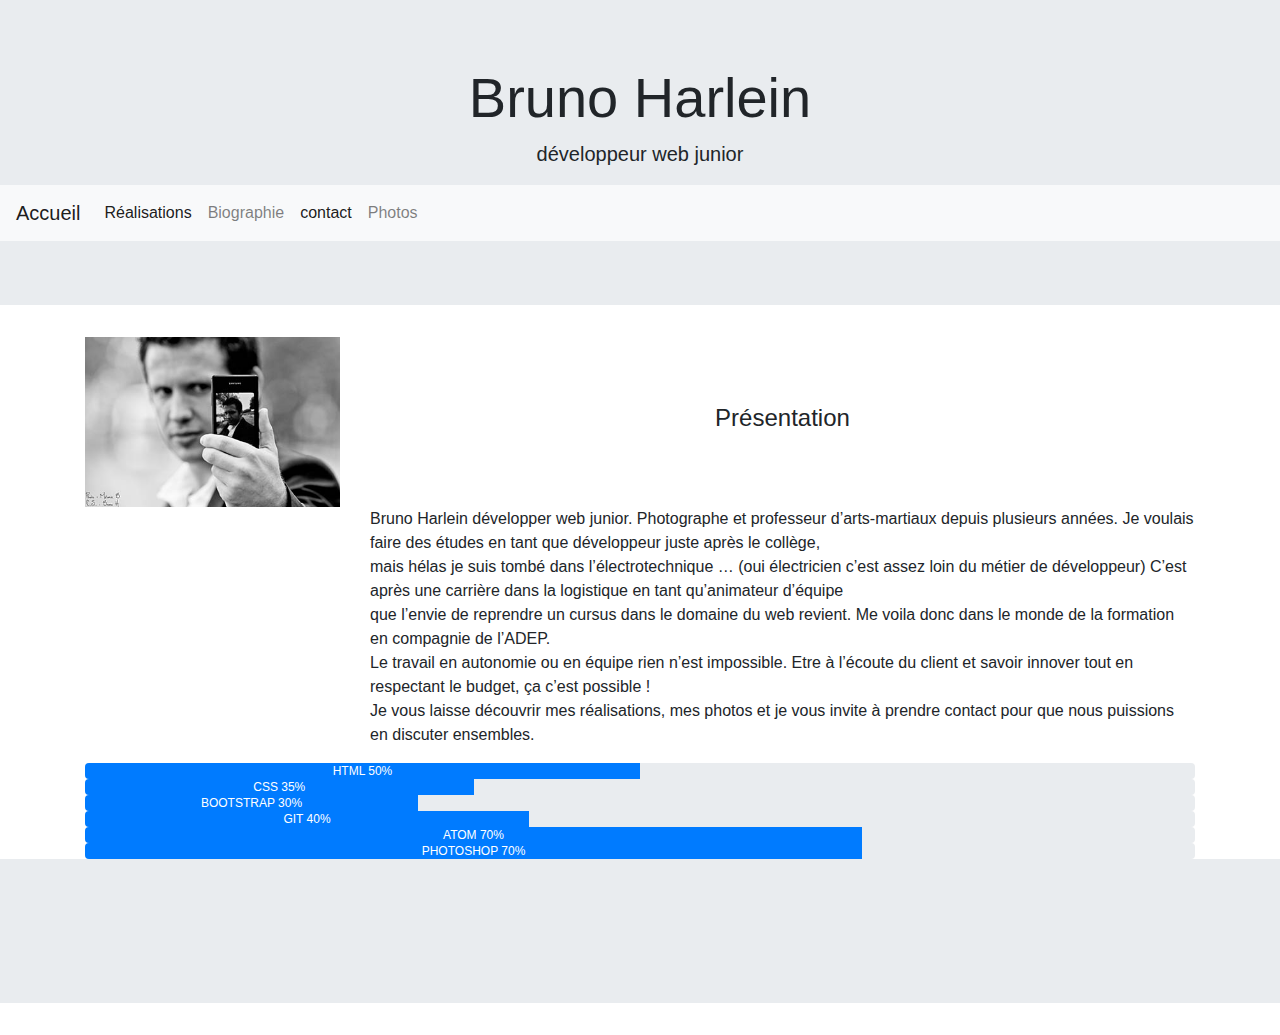
==== bio.html @ f21457df "bio.html" ====
<!doctype html>
<html class="no-js" lang="fr">

<head>
  <meta charset="utf-8">
  <meta http-equiv="x-ua-compatible" content="ie=edge">
  <title>Bruno portefolio</title>
  <meta name="description" content="portefolio">
  <meta name="viewport" content="width=device-width, initial-scale=1, shrink-to-fit=no">

  <link rel="manifest" href="site.webmanifest">
  <link rel="apple-touch-icon" href="icon.png">
  <!-- Place favicon.ico in the root directory -->

  <link rel="stylesheet" href="https://use.fontawesome.com/releases/v5.1.0/css/all.css" integrity="sha384-lKuwvrZot6UHsBSfcMvOkWwlCMgc0TaWr+30HWe3a4ltaBwTZhyTEggF5tJv8tbt" crossorigin="anonymous">
  <link rel="stylesheet" href="https://maxcdn.bootstrapcdn.com/bootstrap/4.0.0/css/bootstrap.min.css" integrity="sha384-Gn5384xqQ1aoWXA+058RXPxPg6fy4IWvTNh0E263XmFcJlSAwiGgFAW/dAiS6JXm" crossorigin="anonymous">
  <link rel="stylesheet" href="css/normalize.css">
  <link rel="stylesheet" href="css/main.css">
</head>

<body>
  <!-- start header -->
  <header class="jumbotron jumbotron-fluid">
   <div class="container">
    <h2 class="display-4 text-center">Bruno Harlein</h2>
    <p class="lead text-center">développeur web junior</p>
   </div>
   <!-- start nav -->
   <nav class="navbar navbar-expand-sm navbar-light bg-light">
    <a class="navbar-brand" href="index.html">Accueil</a>
     <button class="navbar-toggler" type="button" data-toggle="collapse" data-target="#navbarSupportedContent" aria-controls="navbarSupportedContent" aria-expanded="false" aria-label="Toggle navigation">
      <span class="navbar-toggler-icon"></span>
     </button>

    <div class="collapse navbar-collapse" id="navbarSupportedContent">
     <ul class="navbar-nav mr-auto">
      <li class="nav-item active">
       <a class="nav-link" href="portefolio.html">Réalisations<span class="sr-only">(current)</span></a>
      </li>
      <li class="nav-item">
       <a class="nav-link" href="bio.html">Biographie</a>
      </li>
      <li class="nav-item active">
       <a class="nav-link" href="contact.html">contact</a>
      </li>
      <li class="nav-item">
       <a class="nav-link" href="photos.html">Photos</a>
      </li>
     </ul>
    </div>
   </nav>
   <!-- end nav -->
  </header>
  <!-- end header -->
  <main>
   <article>
    <div class="container">
     <div class="row">
      <div class="col-3">
       <img class="img" src="img/bio.jpg" alt="l'auteur">
      </div>
     <div class="col-9 text-center m-auto">
      <h4>Présentation</h4>
     </div>
    </div>
    <div class="row d-flex justify-content-end">
     <div class="col-9">
      <p>Bruno Harlein développer web junior. Photographe et professeur d’arts-martiaux depuis plusieurs années. Je voulais faire des études en tant que développeur juste après le collège,<br>
         mais hélas je suis tombé dans l’électrotechnique … (oui électricien c’est assez loin du métier de  développeur) C’est après une carrière dans la logistique en tant qu’animateur d’équipe<br>
         que l’envie de reprendre un cursus dans le domaine du web revient. Me voila donc dans le monde de la formation en compagnie de l’ADEP.<br>
         Le travail en autonomie ou en équipe rien n’est impossible. Etre à l’écoute du client et savoir innover tout en respectant le budget, ça c’est possible !<br>
         Je vous laisse découvrir mes réalisations, mes photos et je vous invite à prendre contact pour que nous puissions en discuter ensembles. </p>
     </div>
    </div>

    <div class="row">
     <div class="col-12">
      <div class="progress">
       <div class="progress-bar" role="progressbar" style="width: 50%;" aria-valuenow="50" aria-valuemin="0" aria-valuemax="100">HTML 50%</div>
      </div>
      <div class="progress">
       <div class="progress-bar" role="progressbar" style="width: 35%;" aria-valuenow="35" aria-valuemin="0" aria-valuemax="100">CSS 35%</div>
      </div>
      <div class="progress">
       <div class="progress-bar" role="progressbar" style="width: 30%;" aria-valuenow="30" aria-valuemin="0" aria-valuemax="100">BOOTSTRAP 30%</div>
      </div>
      <div class="progress">
       <div class="progress-bar" role="progressbar" style="width: 40%;" aria-valuenow="40" aria-valuemin="0" aria-valuemax="100">GIT 40%</div>
      </div>
      <div class="progress">
       <div class="progress-bar" role="progressbar" style="width: 70%;" aria-valuenow="70" aria-valuemin="0" aria-valuemax="100">ATOM 70%</div>
      </div>
      <div class="progress">
       <div class="progress-bar" role="progressbar" style="width: 70%;" aria-valuenow="70" aria-valuemin="0" aria-valuemax="100">PHOTOSHOP 70%</div>
      </div>
     </div>
    </div>
   </article>
  </main>



  <!-- start footer -->
  <footer class="jumbotron jumbotron-fluid">
   <div class="container">
    <ul class="nav justify-content-center">
     <li class="nav-item">
      <a class="nav-link" href="https://twitter.com/HarleinB"><i class="fab fa-twitter fa-2x"></i></a>
     </li>
     <li class="nav-item">
      <a class="nav-link" href="https://www.linkedin.com/in/harlein-bruno-76012635/"><i class="fab fa-linkedin-in fa-2x"></i></a>
     </li>
     <li class="nav-item">
      <a class="nav-link" href="https://github.com/brunoharlein"><i class="fab fa-github fa-2x"></i></a>
     </li>
     <li class="nav-item">
       <a class="nav-link" href="https://500px.com/brunoharlein"><i class="fab fa-500px fa-2x"></i></a>
     </li>
    </ul>
   </div>
  </footer>
     <!-- end footer -->





     <!--[if lte IE 9]>
       <p class="browserupgrade">You are using an <strong>outdated</strong> browser. Please <a href="https://browsehappy.com/">upgrade your browser</a> to improve your experience and security.</p>
     <![endif]-->

     <!-- Add your site or application content here -->

     <script src="js/vendor/modernizr-3.6.0.min.js"></script>
     <!-- booststrap -->
     <script src="https://code.jquery.com/jquery-3.2.1.slim.min.js" integrity="sha384-KJ3o2DKtIkvYIK3UENzmM7KCkRr/rE9/Qpg6aAZGJwFDMVNA/GpGFF93hXpG5KkN" crossorigin="anonymous"></script>
     <script src="https://cdnjs.cloudflare.com/ajax/libs/popper.js/1.12.9/umd/popper.min.js" integrity="sha384-ApNbgh9B+Y1QKtv3Rn7W3mgPxhU9K/ScQsAP7hUibX39j7fakFPskvXusvfa0b4Q" crossorigin="anonymous"></script>
     <script src="https://maxcdn.bootstrapcdn.com/bootstrap/4.0.0/js/bootstrap.min.js" integrity="sha384-JZR6Spejh4U02d8jOt6vLEHfe/JQGiRRSQQxSfFWpi1MquVdAyjUar5+76PVCmYl" crossorigin="anonymous"></script>
     <!-- booststrap end -->
     <script src="js/plugins.js"></script>
     <script src="js/main.js"></script>

     <!-- Google Analytics: change UA-XXXXX-Y to be your site's ID. -->
     <script>
       window.ga = function () { ga.q.push(arguments) }; ga.q = []; ga.l = +new Date;
       ga('create', 'UA-XXXXX-Y', 'auto'); ga('send', 'pageview')
     </script>
     <script src="https://www.google-analytics.com/analytics.js" async defer></script>
   </body>

   </html>
---- css/main.css ----
/*! HTML5 Boilerplate v6.1.0 | MIT License | https://html5boilerplate.com/ */

/*
 * What follows is the result of much research on cross-browser styling.
 * Credit left inline and big thanks to Nicolas Gallagher, Jonathan Neal,
 * Kroc Camen, and the H5BP dev community and team.
 */

/* ==========================================================================
   Base styles: opinionated defaults
   ========================================================================== */

html {
    color: #222;
    font-size: 1em;
    line-height: 1.4;
}

/*
 * Remove text-shadow in selection highlight:
 * https://twitter.com/miketaylr/status/12228805301
 *
 * Vendor-prefixed and regular ::selection selectors cannot be combined:
 * https://stackoverflow.com/a/16982510/7133471
 *
 * Customize the background color to match your design.
 */

::-moz-selection {
    background: #b3d4fc;
    text-shadow: none;
}

::selection {
    background: #b3d4fc;
    text-shadow: none;
}

/*
 * A better looking default horizontal rule
 */

hr {
    display: block;
    height: 1px;
    border: 0;
    border-top: 1px solid #ccc;
    margin: 1em 0;
    padding: 0;
}

/*
 * Remove the gap between audio, canvas, iframes,
 * images, videos and the bottom of their containers:
 * https://github.com/h5bp/html5-boilerplate/issues/440
 */

audio,
canvas,
iframe,
img,
svg,
video {
    vertical-align: middle;
}

/*
 * Remove default fieldset styles.
 */

fieldset {
    border: 0;
    margin: 0;
    padding: 0;
}

/*
 * Allow only vertical resizing of textareas.
 */

textarea {
    resize: vertical;
}

/* ==========================================================================
   Browser Upgrade Prompt
   ========================================================================== */

.browserupgrade {
    margin: 0.2em 0;
    background: #ccc;
    color: #000;
    padding: 0.2em 0;
}

/* ==========================================================================
   Author's custom styles
   ========================================================================== */
/*Start global Classes*/

/* 100% width picture */
.img
{
  width: 100%
}








/* ==========================================================================
   Helper classes
   ========================================================================== */

/*
 * Hide visually and from screen readers
 */

.hidden {
    display: none !important;
}

/*
 * Hide only visually, but have it available for screen readers:
 * https://snook.ca/archives/html_and_css/hiding-content-for-accessibility
 *
 * 1. For long content, line feeds are not interpreted as spaces and small width
 *    causes content to wrap 1 word per line:
 *    https://medium.com/@jessebeach/beware-smushed-off-screen-accessible-text-5952a4c2cbfe
 */

.visuallyhidden {
    border: 0;
    clip: rect(0 0 0 0);
    height: 1px;
    margin: -1px;
    overflow: hidden;
    padding: 0;
    position: absolute;
    width: 1px;
    white-space: nowrap; /* 1 */
}

/*
 * Extends the .visuallyhidden class to allow the element
 * to be focusable when navigated to via the keyboard:
 * https://www.drupal.org/node/897638
 */

.visuallyhidden.focusable:active,
.visuallyhidden.focusable:focus {
    clip: auto;
    height: auto;
    margin: 0;
    overflow: visible;
    position: static;
    width: auto;
    white-space: inherit;
}

/*
 * Hide visually and from screen readers, but maintain layout
 */

.invisible {
    visibility: hidden;
}

/*
 * Clearfix: contain floats
 *
 * For modern browsers
 * 1. The space content is one way to avoid an Opera bug when the
 *    `contenteditable` attribute is included anywhere else in the document.
 *    Otherwise it causes space to appear at the top and bottom of elements
 *    that receive the `clearfix` class.
 * 2. The use of `table` rather than `block` is only necessary if using
 *    `:before` to contain the top-margins of child elements.
 */

.clearfix:before,
.clearfix:after {
    content: " "; /* 1 */
    display: table; /* 2 */
}

.clearfix:after {
    clear: both;
}

/* ==========================================================================
   EXAMPLE Media Queries for Responsive Design.
   These examples override the primary ('mobile first') styles.
   Modify as content requires.
   ========================================================================== */

@media only screen and (min-width: 35em) {
    /* Style adjustments for viewports that meet the condition */
}

@media print,
       (-webkit-min-device-pixel-ratio: 1.25),
       (min-resolution: 1.25dppx),
       (min-resolution: 120dpi) {
    /* Style adjustments for high resolution devices */
}

/* ==========================================================================
   Print styles.
   Inlined to avoid the additional HTTP request:
   https://www.phpied.com/delay-loading-your-print-css/
   ========================================================================== */

@media print {
    *,
    *:before,
    *:after {
        background: transparent !important;
        color: #000 !important; /* Black prints faster */
        -webkit-box-shadow: none !important;
        box-shadow: none !important;
        text-shadow: none !important;
    }

    a,
    a:visited {
        text-decoration: underline;
    }

    a[href]:after {
        content: " (" attr(href) ")";
    }

    abbr[title]:after {
        content: " (" attr(title) ")";
    }

    /*
     * Don't show links that are fragment identifiers,
     * or use the `javascript:` pseudo protocol
     */

    a[href^="#"]:after,
    a[href^="javascript:"]:after {
        content: "";
    }

    pre {
        white-space: pre-wrap !important;
    }
    pre,
    blockquote {
        border: 1px solid #999;
        page-break-inside: avoid;
    }

    /*
     * Printing Tables:
     * http://css-discuss.incutio.com/wiki/Printing_Tables
     */

    thead {
        display: table-header-group;
    }

    tr,
    img {
        page-break-inside: avoid;
    }

    p,
    h2,
    h3 {
        orphans: 3;
        widows: 3;
    }

    h2,
    h3 {
        page-break-after: avoid;
    }
}
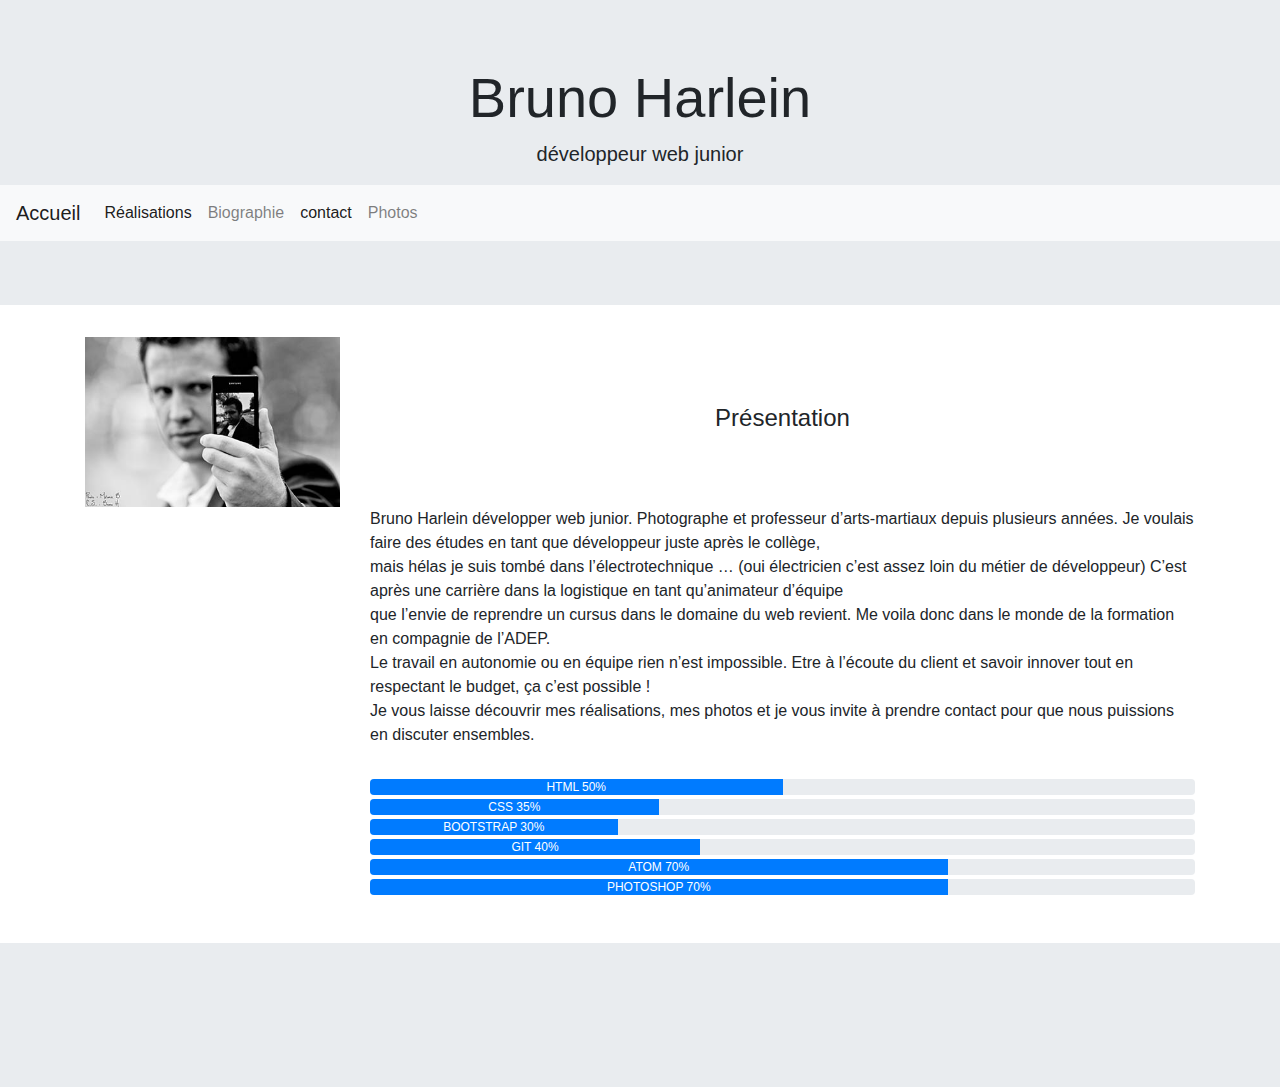
==== commit 9c764aae: "end html bootstrap" ====
--- a/bio.html
+++ b/bio.html
@@ -25,7 +25,7 @@
     <h2 class="display-4 text-center">Bruno Harlein</h2>
     <p class="lead text-center">développeur web junior</p>
    </div>
-   <!-- start nav -->
+  <!-- start nav -->
    <nav class="navbar navbar-expand-sm navbar-light bg-light">
     <a class="navbar-brand" href="index.html">Accueil</a>
      <button class="navbar-toggler" type="button" data-toggle="collapse" data-target="#navbarSupportedContent" aria-controls="navbarSupportedContent" aria-expanded="false" aria-label="Toggle navigation">
@@ -49,16 +49,21 @@
      </ul>
     </div>
    </nav>
-   <!-- end nav -->
+  <!-- end nav -->
   </header>
   <!-- end header -->
+
+  <!-- start main bio -->
+  <!-- start picture and text -->
   <main>
    <article>
+  <!-- picture bio -->
     <div class="container">
      <div class="row">
       <div class="col-3">
        <img class="img" src="img/bio.jpg" alt="l'auteur">
       </div>
+  <!-- text presentation bio -->
      <div class="col-9 text-center m-auto">
       <h4>Présentation</h4>
      </div>
@@ -72,22 +77,24 @@
          Je vous laisse découvrir mes réalisations, mes photos et je vous invite à prendre contact pour que nous puissions en discuter ensembles. </p>
      </div>
     </div>
+  <!-- end picture and text -->
 
-    <div class="row">
-     <div class="col-12">
-      <div class="progress">
+  <!-- start graph  -->
+    <div class="row mt-3 d-flex justify-content-end">
+     <div class="col-9">
+      <div class="progress mb-1">
        <div class="progress-bar" role="progressbar" style="width: 50%;" aria-valuenow="50" aria-valuemin="0" aria-valuemax="100">HTML 50%</div>
       </div>
-      <div class="progress">
+      <div class="progress mb-1">
        <div class="progress-bar" role="progressbar" style="width: 35%;" aria-valuenow="35" aria-valuemin="0" aria-valuemax="100">CSS 35%</div>
       </div>
-      <div class="progress">
+      <div class="progress mb-1">
        <div class="progress-bar" role="progressbar" style="width: 30%;" aria-valuenow="30" aria-valuemin="0" aria-valuemax="100">BOOTSTRAP 30%</div>
       </div>
-      <div class="progress">
+      <div class="progress mb-1">
        <div class="progress-bar" role="progressbar" style="width: 40%;" aria-valuenow="40" aria-valuemin="0" aria-valuemax="100">GIT 40%</div>
       </div>
-      <div class="progress">
+      <div class="progress mb-1">
        <div class="progress-bar" role="progressbar" style="width: 70%;" aria-valuenow="70" aria-valuemin="0" aria-valuemax="100">ATOM 70%</div>
       </div>
       <div class="progress">
@@ -95,13 +102,15 @@
       </div>
      </div>
     </div>
+  <!-- end graph -->
    </article>
   </main>
+  <!-- end main bio -->
 
 
 
   <!-- start footer -->
-  <footer class="jumbotron jumbotron-fluid">
+  <footer class="jumbotron jumbotron-fluid mt-5 mb-0">
    <div class="container">
     <ul class="nav justify-content-center">
      <li class="nav-item">
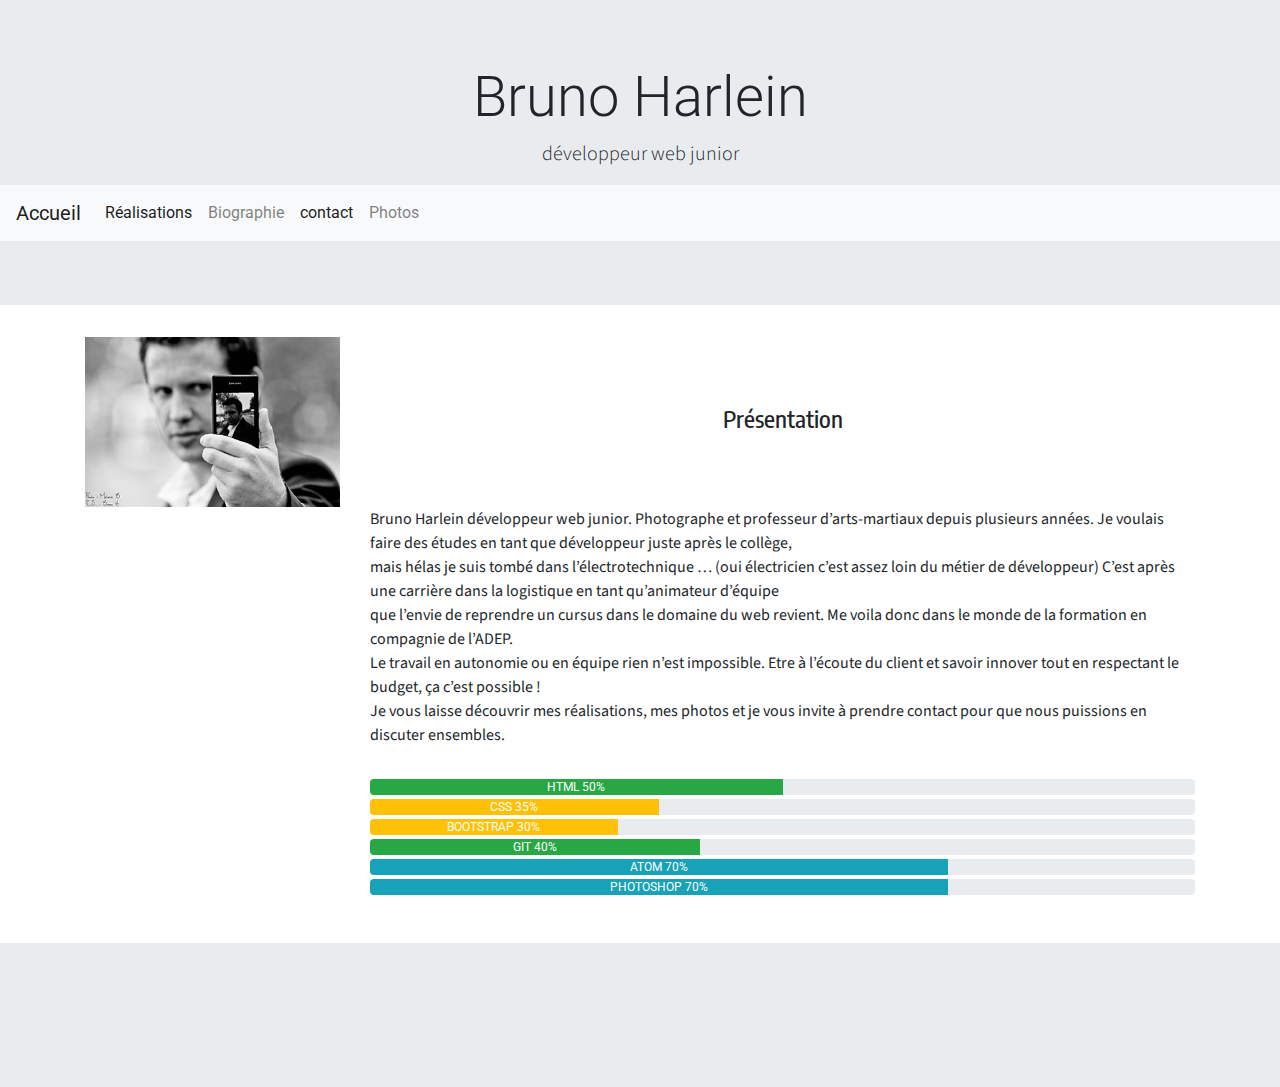
==== commit d15b650e: "css update" ====
--- a/bio.html
+++ b/bio.html
@@ -11,7 +11,7 @@
   <link rel="manifest" href="site.webmanifest">
   <link rel="apple-touch-icon" href="icon.png">
   <!-- Place favicon.ico in the root directory -->
-
+  <link href="https://fonts.googleapis.com/css?family=Encode+Sans+Condensed|Roboto|Source+Sans+Pro" rel="stylesheet">
   <link rel="stylesheet" href="https://use.fontawesome.com/releases/v5.1.0/css/all.css" integrity="sha384-lKuwvrZot6UHsBSfcMvOkWwlCMgc0TaWr+30HWe3a4ltaBwTZhyTEggF5tJv8tbt" crossorigin="anonymous">
   <link rel="stylesheet" href="https://maxcdn.bootstrapcdn.com/bootstrap/4.0.0/css/bootstrap.min.css" integrity="sha384-Gn5384xqQ1aoWXA+058RXPxPg6fy4IWvTNh0E263XmFcJlSAwiGgFAW/dAiS6JXm" crossorigin="anonymous">
   <link rel="stylesheet" href="css/normalize.css">
@@ -70,7 +70,7 @@
     </div>
     <div class="row d-flex justify-content-end">
      <div class="col-9">
-      <p>Bruno Harlein développer web junior. Photographe et professeur d’arts-martiaux depuis plusieurs années. Je voulais faire des études en tant que développeur juste après le collège,<br>
+      <p>Bruno Harlein développeur web junior. Photographe et professeur d’arts-martiaux depuis plusieurs années. Je voulais faire des études en tant que développeur juste après le collège,<br>
          mais hélas je suis tombé dans l’électrotechnique … (oui électricien c’est assez loin du métier de  développeur) C’est après une carrière dans la logistique en tant qu’animateur d’équipe<br>
          que l’envie de reprendre un cursus dans le domaine du web revient. Me voila donc dans le monde de la formation en compagnie de l’ADEP.<br>
          Le travail en autonomie ou en équipe rien n’est impossible. Etre à l’écoute du client et savoir innover tout en respectant le budget, ça c’est possible !<br>
@@ -83,22 +83,22 @@
     <div class="row mt-3 d-flex justify-content-end">
      <div class="col-9">
       <div class="progress mb-1">
-       <div class="progress-bar" role="progressbar" style="width: 50%;" aria-valuenow="50" aria-valuemin="0" aria-valuemax="100">HTML 50%</div>
+       <div class="progress-bar bg-success" role="progressbar" style="width: 50%;" aria-valuenow="50" aria-valuemin="0" aria-valuemax="100">HTML 50%</div>
       </div>
       <div class="progress mb-1">
-       <div class="progress-bar" role="progressbar" style="width: 35%;" aria-valuenow="35" aria-valuemin="0" aria-valuemax="100">CSS 35%</div>
+       <div class="progress-bar bg-warning" role="progressbar" style="width: 35%;" aria-valuenow="35" aria-valuemin="0" aria-valuemax="100">CSS 35%</div>
       </div>
       <div class="progress mb-1">
-       <div class="progress-bar" role="progressbar" style="width: 30%;" aria-valuenow="30" aria-valuemin="0" aria-valuemax="100">BOOTSTRAP 30%</div>
+       <div class="progress-bar bg-warning" role="progressbar" style="width: 30%;" aria-valuenow="30" aria-valuemin="0" aria-valuemax="100">BOOTSTRAP 30%</div>
       </div>
       <div class="progress mb-1">
-       <div class="progress-bar" role="progressbar" style="width: 40%;" aria-valuenow="40" aria-valuemin="0" aria-valuemax="100">GIT 40%</div>
+       <div class="progress-bar bg-success" role="progressbar" style="width: 40%;" aria-valuenow="40" aria-valuemin="0" aria-valuemax="100">GIT 40%</div>
       </div>
       <div class="progress mb-1">
-       <div class="progress-bar" role="progressbar" style="width: 70%;" aria-valuenow="70" aria-valuemin="0" aria-valuemax="100">ATOM 70%</div>
+       <div class="progress-bar bg-info" role="progressbar" style="width: 70%;" aria-valuenow="70" aria-valuemin="0" aria-valuemax="100">ATOM 70%</div>
       </div>
       <div class="progress">
-       <div class="progress-bar" role="progressbar" style="width: 70%;" aria-valuenow="70" aria-valuemin="0" aria-valuemax="100">PHOTOSHOP 70%</div>
+       <div class="progress-bar bg-info" role="progressbar" style="width: 70%;" aria-valuenow="70" aria-valuemin="0" aria-valuemax="100">PHOTOSHOP 70%</div>
       </div>
      </div>
     </div>
--- a/css/main.css
+++ b/css/main.css
@@ -96,6 +96,7 @@
 /* ==========================================================================
    Author's custom styles
    ========================================================================== */
+
 /*Start global Classes*/
 
 /* 100% width picture */
@@ -103,6 +104,53 @@
 {
   width: 100%
 }
+
+.pbackground
+{
+  background-color: 
+}
+
+/* end global classes */
+
+/* !!!!!!!!!!!!!!!!!!!!!start commun rules */
+
+/* start font page */
+h1, h2
+{
+  font-family: 'Roboto', sans-serif;
+}
+h3, h4, h5
+{
+  font-family: 'Encode Sans Condensed', sans-serif;
+}
+p
+{
+  font-family: 'Source Sans Pro', sans-serif;
+}
+/* end font page */
+
+/*!!!!!!!!!!!!!!!!!!!!!!! end commun rules */
+
+
+/* !!!!!!!!!!!!!!!!!!!!!!!!!!!!!!!!!!!!template header css */
+
+/* background color header */
+.header
+{
+  background: linear-gradient(to right, #909CC2 , #B1EDE8);
+}
+/* !!!!!!!!!!!!!!!!!!!!!!!!!!!!!!!!end template header css */
+
+/* !!!!!!!!!!!!!!!!!!!!!!!!!!!!!!!!!!!!!!!!!!!!!!!!!!!!!!!!!! start template footer css */
+.footer
+{
+  background: linear-gradient(to right, #909CC2 , #B1EDE8);
+}
+/* !!!!!!!!!!!!!!!!!!!!!!!!!!!!!!!!!!!!!!!!!!!!!!!!!!!!!!!!!!!!!end template footer css */
+
+/* !!!!!!!!!!!!!!!!!!!!!!!!!!!!!!!!!start nav template css */
+/* !!!!!!!!!!!!!!!!!!!!!!!!!!!!!!!!!!!end nav template css */
+
 
 
 
